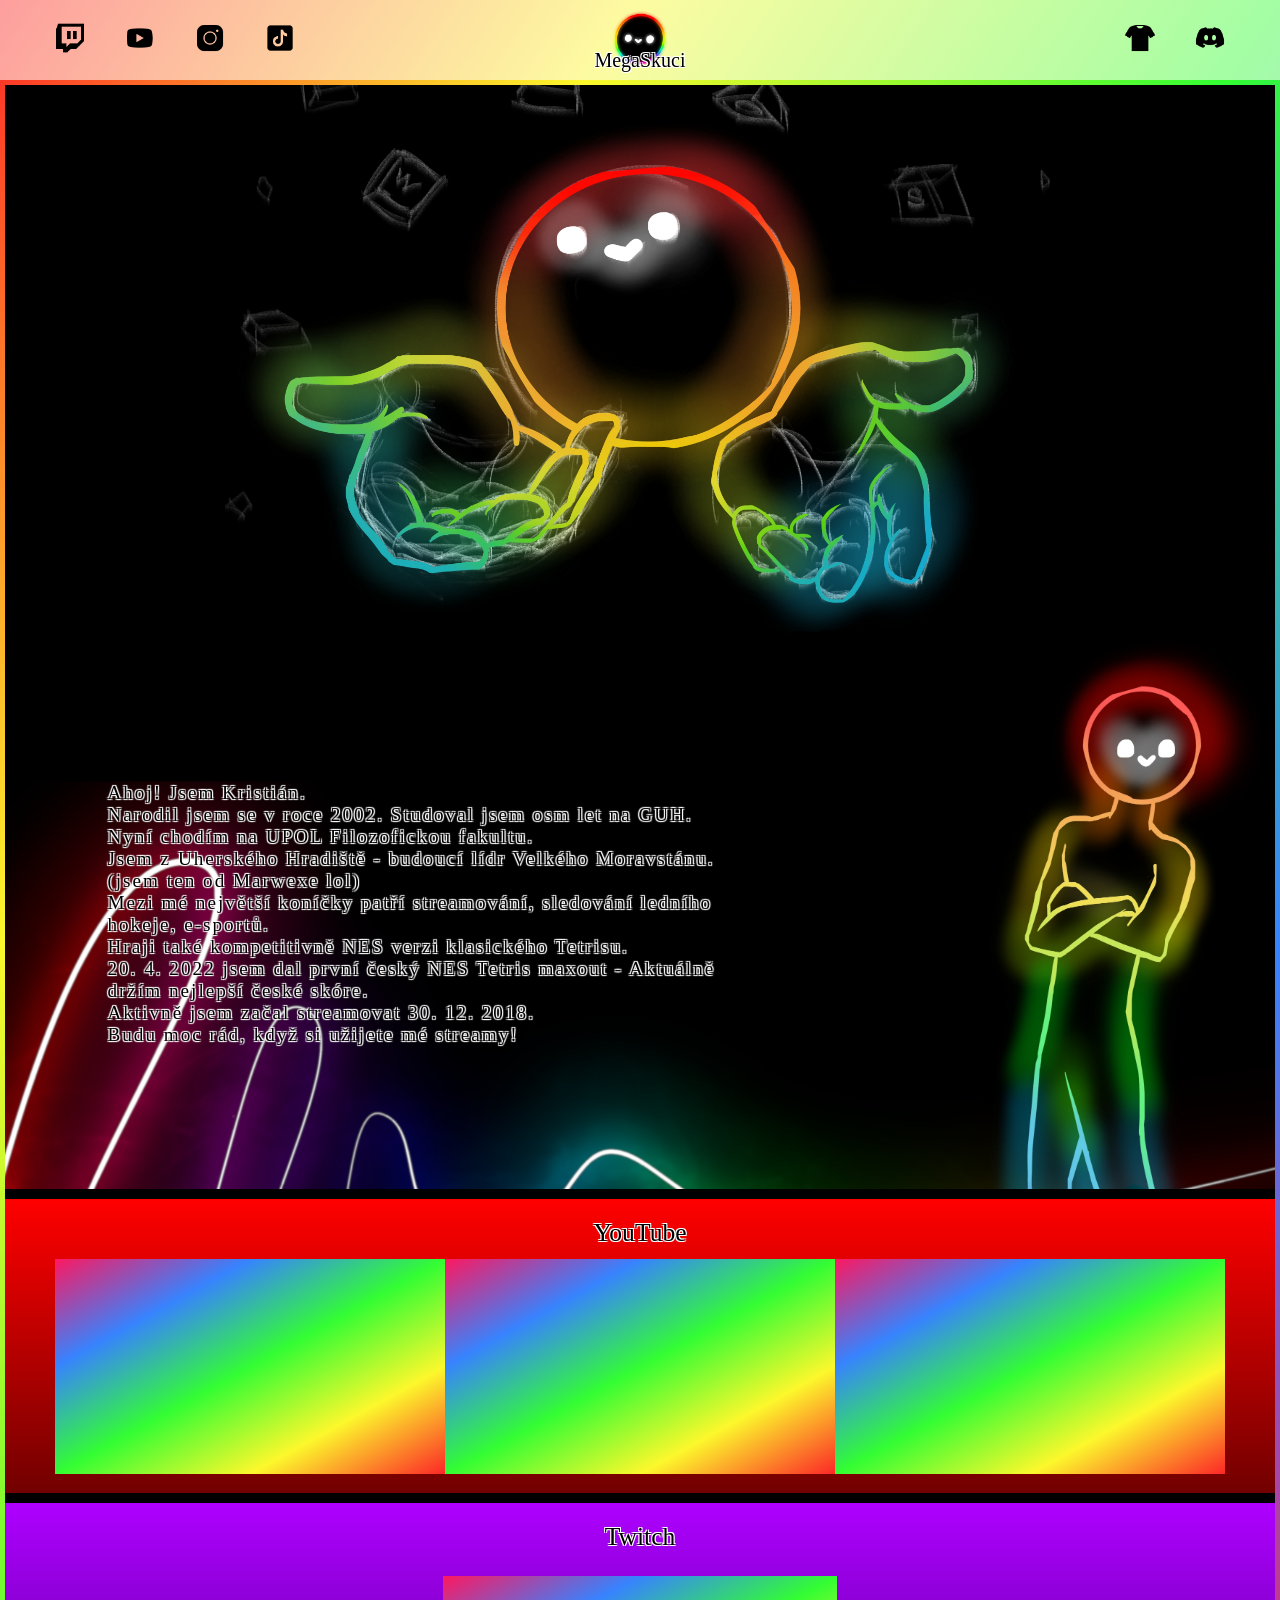
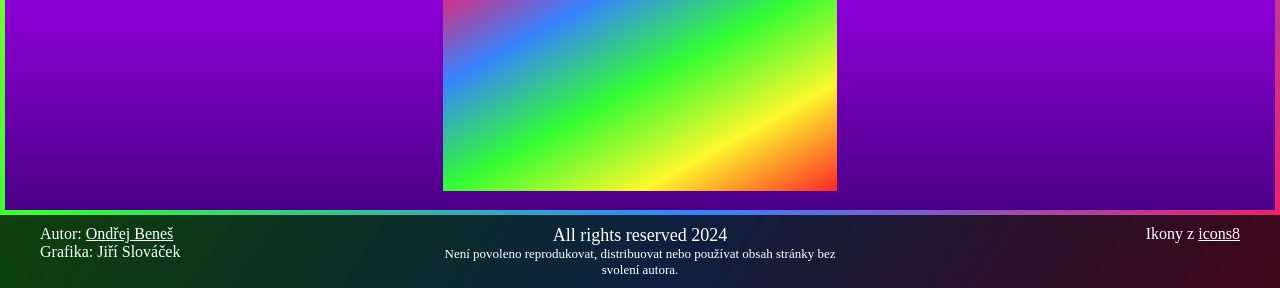
==== index.html @ 409f07e9 "Feat: Updated icons" ====
<!DOCTYPE html>
<html lang="cz">

<head>
    <meta charset="UTF-8">
    <meta http-equiv="X-UA-Compatible" content="IE=edge">
    <meta name="viewport" content="width=device-width, initial-scale=1.0">
    <meta name="description" content="Legendární youtuber a streamer">
    <meta name="keywords" content="megaskuci, skuci, youtube, twitch, minecraft, steam">

    <title>Megaskuci</title>

    <link rel="icon" type="image/x-icon" href="favicon.ico">

    <link rel="stylesheet" href="./style.css">
    <script src="./script.js"></script>
    <script src="https://ajax.googleapis.com/ajax/libs/jquery/2.1.1/jquery.min.js"></script>
</head>

<body>
    <div class="header">
        <div class="links left">
            <a href="https://www.twitch.tv/megaskuci" target="_blank" rel="noopener noreferrer">
                <img src="./pictures/icons8-twitch-50.png" alt="twitch">
            </a>

            <a href="https://www.youtube.com/c/MegaSkuci" target="_blank" rel="noopener noreferrer">
                <img src="./pictures/icons8-youtube-50.png" alt="youtube">
            </a>

            <a href="https://www.instagram.com/megaskuci/?hl=cs" target="_blank" rel="noopener noreferrer">
                <img src="./pictures/icons8-instagram-50.png" alt="instagram">
            </a>

            <a href="https://www.tiktok.com/@megaskuci" target="_blank" rel="noopener noreferrer">
                <img src="./pictures/icons8-tiktok-50.png" alt="tiktok">
            </a>
        </div>

        <div class="logo">
            <img src="./pictures/blacknobg.png" width="60px" height="60px">
            <p>MegaSkuci</p>
        </div>

        <div class="links right">

            <!-- <a href="https://www.patreon.com/megaskuci" target="_blank" rel="noopener noreferrer">
                <img src="./pictures/patreon_b.png" alt="patreon">
            </a>-->

            <a href="https://www.onyxx.cz/megaskuci" target="_blank" rel="noopener noreferrer">
                <img src="./pictures/icons8-tshirt-50.png" alt="merch">
            </a> 

            <a href="https://www.discord.gg/XGKQQp2" target="_blank" rel="noopener noreferrer">
                <img src="./pictures/icons8-discord-50.png" alt="discord">
            </a>
        </div>
    </div>

    <div class="content">
        <div class="mainpage">
            <div class="art_placeholder">
                <img src="./pictures/background-wide.jpg">
            </div>
        </div>
        <div class="aboutme">
            <p>
                Ahoj! Jsem Kristián.<br>
                Narodil jsem se v&nbsp;roce 2002. Studoval jsem osm let na GUH. Nyní chodím na UPOL Filozofickou fakultu.<br>
                Jsem z&nbsp;Uherského Hradiště -&nbsp;budoucí lídr Velkého Moravstánu. (jsem ten od Marwexe lol)<br>
                Mezi mé největší koníčky patří streamování, sledování ledního hokeje, e-sportů.<br>Hraji také kompetitivně NES verzi klasického Tetrisu.<br>20.&nbsp;4.&nbsp;2022 jsem dal první český NES Tetris maxout -&nbsp;Aktuálně držím nejlepší české skóre.<br>
                Aktivně jsem začal streamovat 30. 12. 2018.<br>
                Budu moc rád, když si užijete mé streamy!<br>
            </p>
        </div>
        <div class="videos">
            <h2>YouTube</h2>
            <div class="container">
                <iframe class="latestVideoEmbed last" vnum='0' cid="UCT8xtfmzZqI0Fsulju2FKTA" width="600" height="340"
                    frameborder="0" allowfullscreen></iframe>

                <iframe class="latestVideoEmbed second" vnum='1' cid="UCT8xtfmzZqI0Fsulju2FKTA" width="600" height="340"
                    frameborder="0" allowfullscreen></iframe>

                <iframe class="latestVideoEmbed third" vnum='2' cid="UCT8xtfmzZqI0Fsulju2FKTA" width="600" height="340"
                    frameborder="0" allowfullscreen></iframe>
            </div>

        </div>
        <div class="twitch">
            <h2>Twitch</h2>

            <iframe src="https://player.twitch.tv/?channel=megaskuci&parent=megaskuci.github.io&parent=www.megaskuci.cz" frameborder="0"
                allowfullscreen="true" scrolling="no" height="340" width="600"></iframe>

        </div>
    </div>

    <div class="footer">
        <div class="authors">
            Autor: <a href="mailto:ondra.beni@gmail.com">Ondřej Beneš</a><br>
            Grafika: Jiří Slováček
        </div>
       
        <div class="licence">
            All rights reserved 2024
            <div class="notice">Není povoleno reprodukovat, distribuovat nebo používat obsah stránky bez svolení autora.</div>
        </div>

        <div class="contacts">
            <div class="contact-wrapper">
                Ikony z <a href="https://icons8.com">icons8</a><br>
            </div>
        </div>
    </div>
</body>

<script>pageLoad();</script>
---- style.css ----
@font-face {
  font-family: 'Bahnschrift';
  src: url('./fonts/Bahnschrift-regular.ttf');
  font-weight: normal;
  font-style: normal;

}

html {
  /* Reset */
  padding: 0;
  margin: 0;

  /* globalni nastaveni fontu */
  font-family: "Bahnschrift";
  font-size: 18px;
  color: #fff;

  /* Vychozi barva pozadi  */
  background-color: rgb(0, 0, 31);

  background: linear-gradient(
    to bottom right,
    #fc2727 0%,
    #fcf82c 25%,
    #33fd33 50%,
    #3783fe 75%,
    #fd1861 100%
  );

  /* Kvuli gradientu je nutne nastavit minimalni vysku html */
  min-height: fit-content;
}

/* Reset */
body {
  padding: 0;
  margin: 0;
  min-height: 100vh;
  display: flex;
  flex-direction: column;
}

/* Reset kvuli vlastnim fontum */
h1,
h2,
h3,
h4 {
  padding: 0;
  margin: 0;
  font-weight: normal;
}

h2 {
  font-size: 2vw;;
  text-align: center;
  padding: 0;

  color: #000;
  text-shadow: -1px -1px 0 #fff, 1px -1px 0 #fff, -1px 1px 0 #fff,
    1px 1px 0 #fff;
}

/*----------- HEADER -----------*/
div.header {
  display: flex;
  flex-direction: row;
  justify-content: space-between;
  align-items: center;

  height: 80px;
  padding: 0 50px;

  background: rgba(255, 255, 255, 0.551);
}

div.links {
  font-size: 30px;
  font-weight: 600;
  padding: 5px;
  line-height: 30px;
  text-align: center;
  display: flex;
  justify-content: center;
}

div.links img {
  height: 30px;
  width: auto;
}

div.links.left {
  display: flex;
  flex-direction: row;
  justify-content: left;
  gap: 40px;
  width: 200px;
}

div.links.right {
  display: flex;
  flex-direction: row;
  justify-content: right;
  gap: 40px;
  width: 200px;
}

div.logo {
  position: relative;
  display: flex;
  flex-direction: column;
  justify-content: center;
  width: 100px;
  height: 60px;
  text-align: center;
}

div.logo p {
  z-index: 2;
  font-size: 20px;
  color: #000;
  text-shadow: -1px -1px 0 #fff, 1px -1px 0 #fff, -1px 1px 0 #fff,
    1px 1px 0 #fff;
  margin-bottom: -20px;
  padding: 0;
}

div.logo img {
  z-index: 1;
  position: absolute;
  align-self: center;
  padding: 0;
  margin: 0;
}

a {
  text-decoration: none;
  color: #000;
}

/*----------- CONTENT -----------*/

div.content {
  background: #000;
  margin: 5px;
}

div.art_placeholder {
  height: 43vw;
  overflow: hidden;
}

div.art_placeholder img {
  display: block;
  height: 50vw;
  margin: -7vw auto;
}

/*----------- ABOUT ME -----------*/
div.aboutme {
  display: grid;
  position: relative;
  background-image: url("./pictures/bg_side_wide.jpg");
  background-size: cover;
  height: 43vw;
  align-items: center;
  border-top: 3px solid black;
  border-bottom: 10px solid black;
}

div.aboutme p {
  color: #000;
  width: 50%;
  margin-left: 8vw;
  letter-spacing: 2px;
  font-size: 1.5vw;
  text-shadow: 1px 1px 1px rgb(255, 255, 255), -1px 1px 1px rgb(255, 255, 255), 1px -1px 1px rgb(255, 255, 255), -1px -1px 1px rgb(255, 255, 255);
}

/*----------- VIDEOS -----------*/

div.container {
  display: flex;
  flex-direction: row;
  justify-content: space-between;
  align-items: center;
}

div.videos {
  display: flex;
  flex-direction: column;
  justify-content: space-between;
  align-self: center;
  height: 20vw;
  padding: 1.5vw 50px;
  background: linear-gradient(rgb(255, 0, 0), rgb(114, 0, 0));
}

div.videos iframe {
  width: 30vw;
  height: 16vw;
  padding: 5px;
  background: linear-gradient(
    to top left,
    #fc2727 0%,
    #fcf82c 25%,
    #33fd33 50%,
    #3783fe 75%,
    #fd1861 100%
  );
}

/*----------- TWITCH -----------*/

div.twitch {
  margin-top: 10px;
  display: flex;
  flex-direction: column;
  justify-content: space-between;
  align-items: center;
  height: 21vw;
  padding: 1.5vw 50px;

  background: linear-gradient(rgb(174, 0, 255), rgb(74, 0, 134));
}

div.twitch iframe {
  width: 30vw;
  height: 16vw;
  padding: 5px;
  background: linear-gradient(
    to top left,
    #fc2727 0%,
    #fcf82c 25%,
    #33fd33 50%,
    #3783fe 75%,
    #fd1861 100%
  );
}

/*----------- FOOTER -----------*/
div.footer {
  background-color: #000000c0;
  display: grid;
  grid-template-columns: 33% 34% 33%;
  padding: 10px;
  padding-bottom: 20px;
  padding: 10px 40px;
  margin-top: auto;
}

div.footer a {
  color: #fff;
  text-decoration: underline;
}

div.footer div.authors, div.contacts {
  font-size: medium;
  font-weight: lighter;
}

div.footer div.licence {
  text-align: center;
}

div.footer div.contacts {
  display: flex;
  flex-direction: row;
  justify-content: flex-end;
  text-align: left;
}

div.notice {
  font-size: small;
}

/*----------- SMALLER DISPLAY -----------*/
@media screen and (max-width: 1000px) {

  div.art_placeholder {
    height: 42vw;
  }

  h2 {
    font-size: 30px;
  }

  div.header {
    height: 70px;
    padding: 0 20px;
  }

  div.links {
    font-size: 22px;
  }
  
  div.links img {
    height: 20px;
  }
  
  div.links.left {
    width: 150px;
  }
  
  div.links.right {
    width: 150px;
  }
  
  div.logo img {
    height: 45px;
    width: 45px;
  }
  
  div.logo p {
    font-size: 16px;
    align-self: center;
  }

  div.aboutme {
    display: none;
  }

  iframe.latestVideoEmbed.third,
  iframe.latestVideoEmbed.second {
    display: none;
  }

  div.videos h2, div.twitch h2 {
    font-size: 4vh;
  }

  div.videos {
    padding: 2vh 0 4vh 0;
    align-items: center;
    height: max-content;
  }

  div.videos iframe {
    width: 56vw;
    height: 30vw;
    padding: 5px;
  }

  div.twitch {
    padding: 2vh 0 4vh 0;
    align-items: center;
    height: max-content;
  } 
  
  div.twitch iframe {
    width: 56vw;
    height: 30vw;
    padding: 5px;
  }

  div.footer {
    grid-template-rows: 60% auto;
    grid-template-columns: 40% 20% 40%;
  }

  .footer .licence {
    grid-row-start: 1;
    grid-column-start: 1;
    grid-column-end: 4;
  }

  .footer .authors {
    grid-row-start: 2;
    grid-column-start: 1;
    grid-column-end: 3;
  }

  .footer .contacts {
    grid-row-start: 2;
    grid-column-start: 3;
    grid-column-end: 4;
  }

  div.footer div.authors, div.contacts {
    display: grid;
    font-size: small;
    font-weight: lighter;
    align-items: center;
  }

}
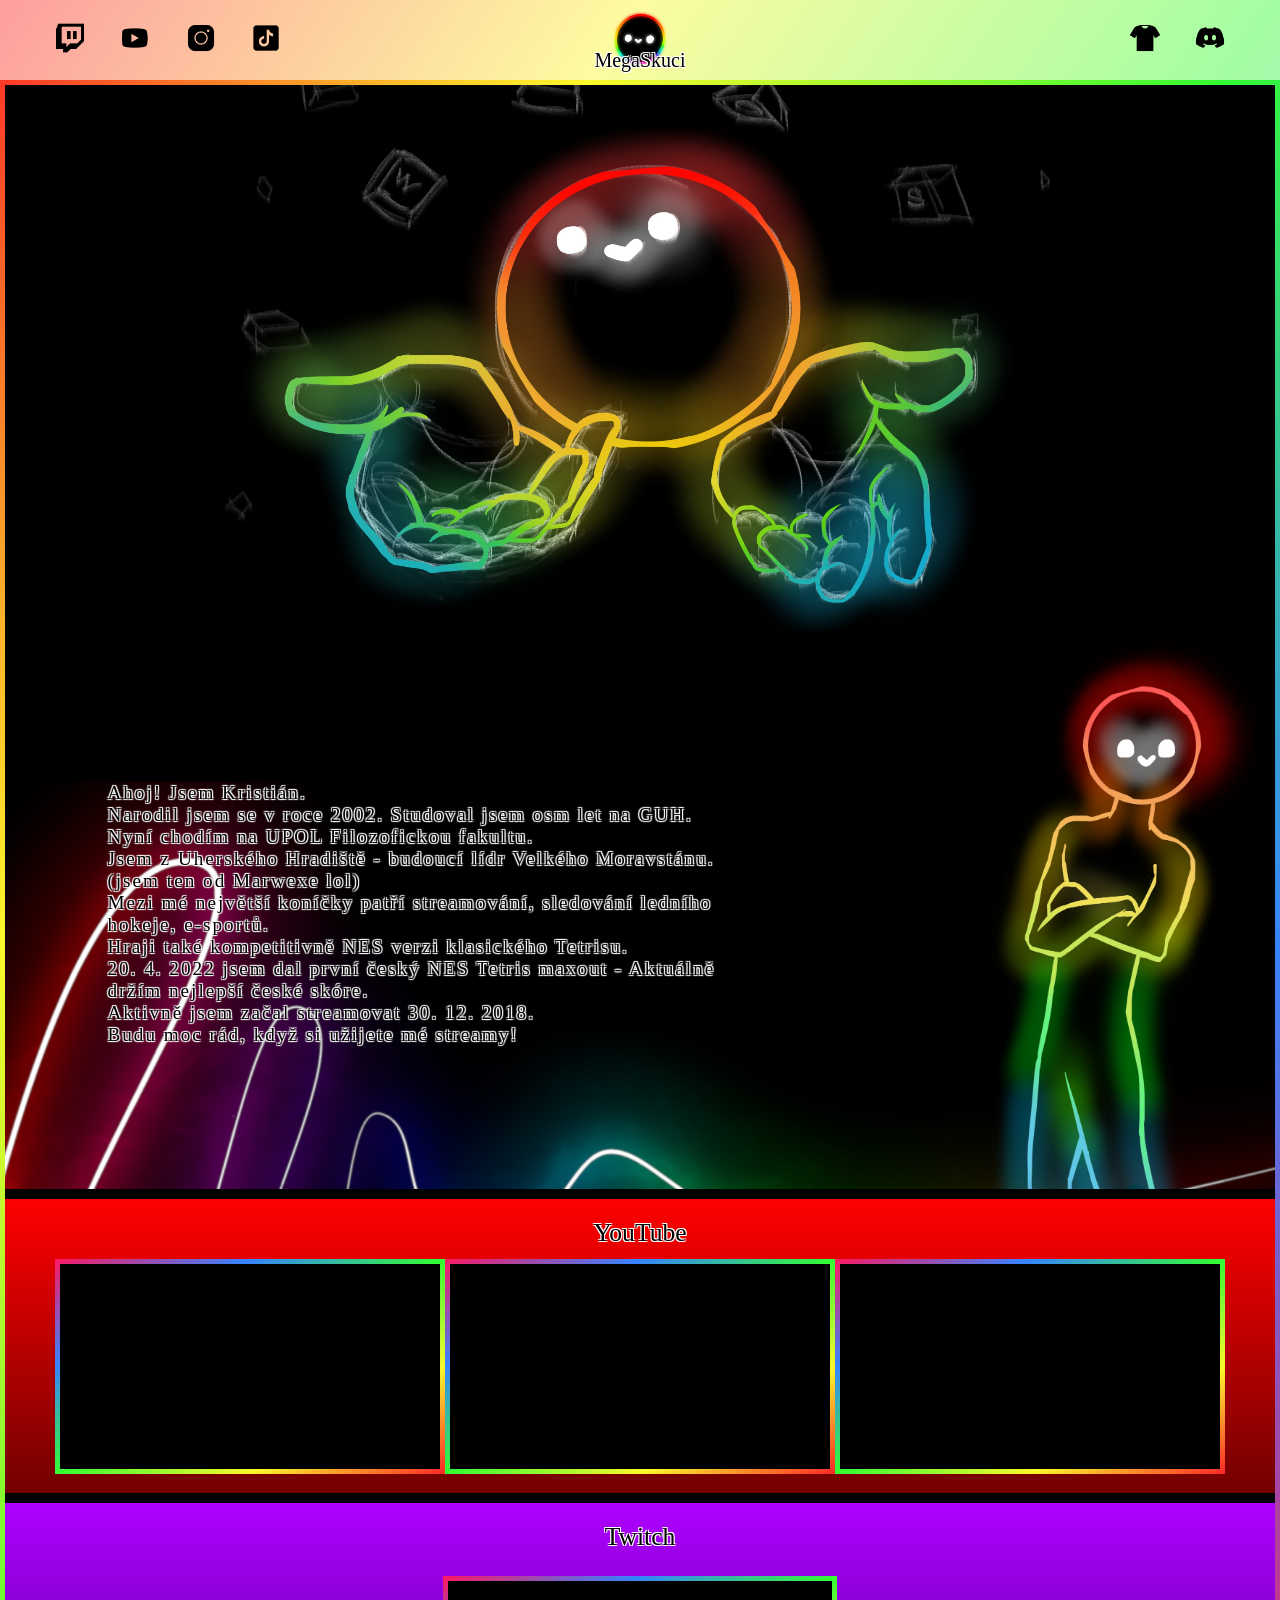
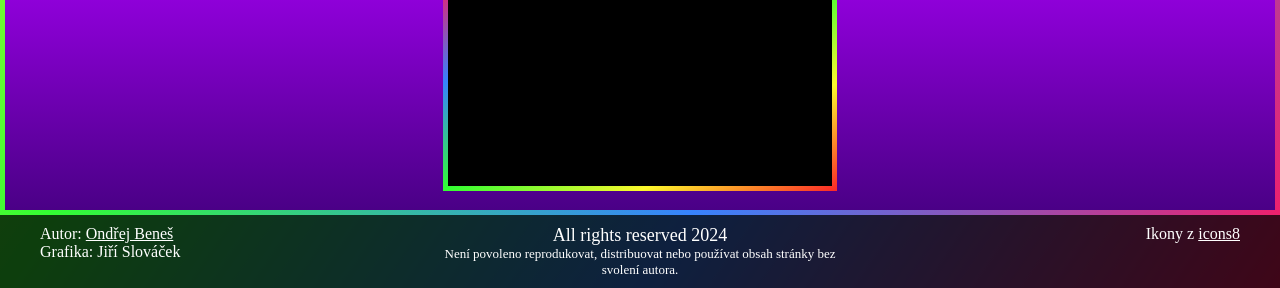
==== commit c56221ce: "Fix: header, video background" ====
--- a/index.html
+++ b/index.html
@@ -77,22 +77,22 @@
         <div class="videos">
             <h2>YouTube</h2>
             <div class="container">
-                <iframe class="latestVideoEmbed last" vnum='0' cid="UCT8xtfmzZqI0Fsulju2FKTA" width="600" height="340"
-                    frameborder="0" allowfullscreen></iframe>
+                <div class="video last"><iframe class="latestVideoEmbed" vnum='0' cid="UCT8xtfmzZqI0Fsulju2FKTA" width="600" height="340"
+                    frameborder="0" allowfullscreen></iframe></div>
 
-                <iframe class="latestVideoEmbed second" vnum='1' cid="UCT8xtfmzZqI0Fsulju2FKTA" width="600" height="340"
-                    frameborder="0" allowfullscreen></iframe>
+                <div class="video second"><iframe class="latestVideoEmbed" vnum='1' cid="UCT8xtfmzZqI0Fsulju2FKTA" width="600" height="340"
+                    frameborder="0" allowfullscreen></iframe></div>
 
-                <iframe class="latestVideoEmbed third" vnum='2' cid="UCT8xtfmzZqI0Fsulju2FKTA" width="600" height="340"
-                    frameborder="0" allowfullscreen></iframe>
+                <div class="video third"><iframe class="latestVideoEmbed" vnum='2' cid="UCT8xtfmzZqI0Fsulju2FKTA" width="600" height="340"
+                    frameborder="0" allowfullscreen></iframe></div>
             </div>
 
         </div>
         <div class="twitch">
             <h2>Twitch</h2>
 
-            <iframe src="https://player.twitch.tv/?channel=megaskuci&parent=megaskuci.github.io&parent=www.megaskuci.cz" frameborder="0"
-                allowfullscreen="true" scrolling="no" height="340" width="600"></iframe>
+            <div class="video"><iframe src="https://player.twitch.tv/?channel=megaskuci&parent=megaskuci.github.io&parent=www.megaskuci.cz" frameborder="0"
+                allowfullscreen="true" scrolling="no" height="340" width="600"></iframe></div>
 
         </div>
     </div>
--- a/style.css
+++ b/style.css
@@ -93,16 +93,16 @@
   display: flex;
   flex-direction: row;
   justify-content: left;
-  gap: 40px;
-  width: 200px;
+  gap: 10%;
+  width: 30%;
 }
 
 div.links.right {
   display: flex;
   flex-direction: row;
   justify-content: right;
-  gap: 40px;
-  width: 200px;
+  gap: 10%;
+  width: 30%;
 }
 
 div.logo {
@@ -143,6 +143,7 @@
 div.content {
   background: #000;
   margin: 5px;
+  min-height: 100vh;
 }
 
 div.art_placeholder {
@@ -196,9 +197,23 @@
   background: linear-gradient(rgb(255, 0, 0), rgb(114, 0, 0));
 }
 
-div.videos iframe {
+/*----------- TWITCH -----------*/
+
+div.twitch {
+  margin-top: 10px;
+  display: flex;
+  flex-direction: column;
+  justify-content: space-between;
+  align-items: center;
+  height: 21vw;
+  padding: 1.5vw 50px;
+
+  background: linear-gradient(rgb(174, 0, 255), rgb(74, 0, 134));
+}
+
+.video {
   width: 30vw;
-  height: 16vw;
+  height: 16vw; /* TODO: change width to percent */
   padding: 5px;
   background: linear-gradient(
     to top left,
@@ -210,32 +225,10 @@
   );
 }
 
-/*----------- TWITCH -----------*/
-
-div.twitch {
-  margin-top: 10px;
-  display: flex;
-  flex-direction: column;
-  justify-content: space-between;
-  align-items: center;
-  height: 21vw;
-  padding: 1.5vw 50px;
-
-  background: linear-gradient(rgb(174, 0, 255), rgb(74, 0, 134));
-}
-
-div.twitch iframe {
-  width: 30vw;
-  height: 16vw;
-  padding: 5px;
-  background: linear-gradient(
-    to top left,
-    #fc2727 0%,
-    #fcf82c 25%,
-    #33fd33 50%,
-    #3783fe 75%,
-    #fd1861 100%
-  );
+iframe {
+  width: 100%;
+  height: 100%;
+  background-color: #000;
 }
 
 /*----------- FOOTER -----------*/
@@ -298,14 +291,6 @@
     height: 20px;
   }
   
-  div.links.left {
-    width: 150px;
-  }
-  
-  div.links.right {
-    width: 150px;
-  }
-  
   div.logo img {
     height: 45px;
     width: 45px;
@@ -316,12 +301,9 @@
     align-self: center;
   }
 
-  div.aboutme {
-    display: none;
-  }
-
-  iframe.latestVideoEmbed.third,
-  iframe.latestVideoEmbed.second {
+  div.aboutme,
+  .video.third,
+  .video.second {
     display: none;
   }
 
@@ -329,33 +311,22 @@
     font-size: 4vh;
   }
 
-  div.videos {
-    padding: 2vh 0 4vh 0;
-    align-items: center;
-    height: max-content;
-  }
-
-  div.videos iframe {
-    width: 56vw;
-    height: 30vw;
-    padding: 5px;
-  }
-
+  div.videos,
   div.twitch {
     padding: 2vh 0 4vh 0;
     align-items: center;
     height: max-content;
   } 
-  
-  div.twitch iframe {
+
+  div.twitch .video, div.videos .video {
     width: 56vw;
     height: 30vw;
     padding: 5px;
   }
 
   div.footer {
-    grid-template-rows: 60% auto;
-    grid-template-columns: 40% 20% 40%;
+    grid-template: "a a"
+                   "b c";
   }
 
   .footer .licence {
@@ -377,7 +348,6 @@
   }
 
   div.footer div.authors, div.contacts {
-    display: grid;
     font-size: small;
     font-weight: lighter;
     align-items: center;
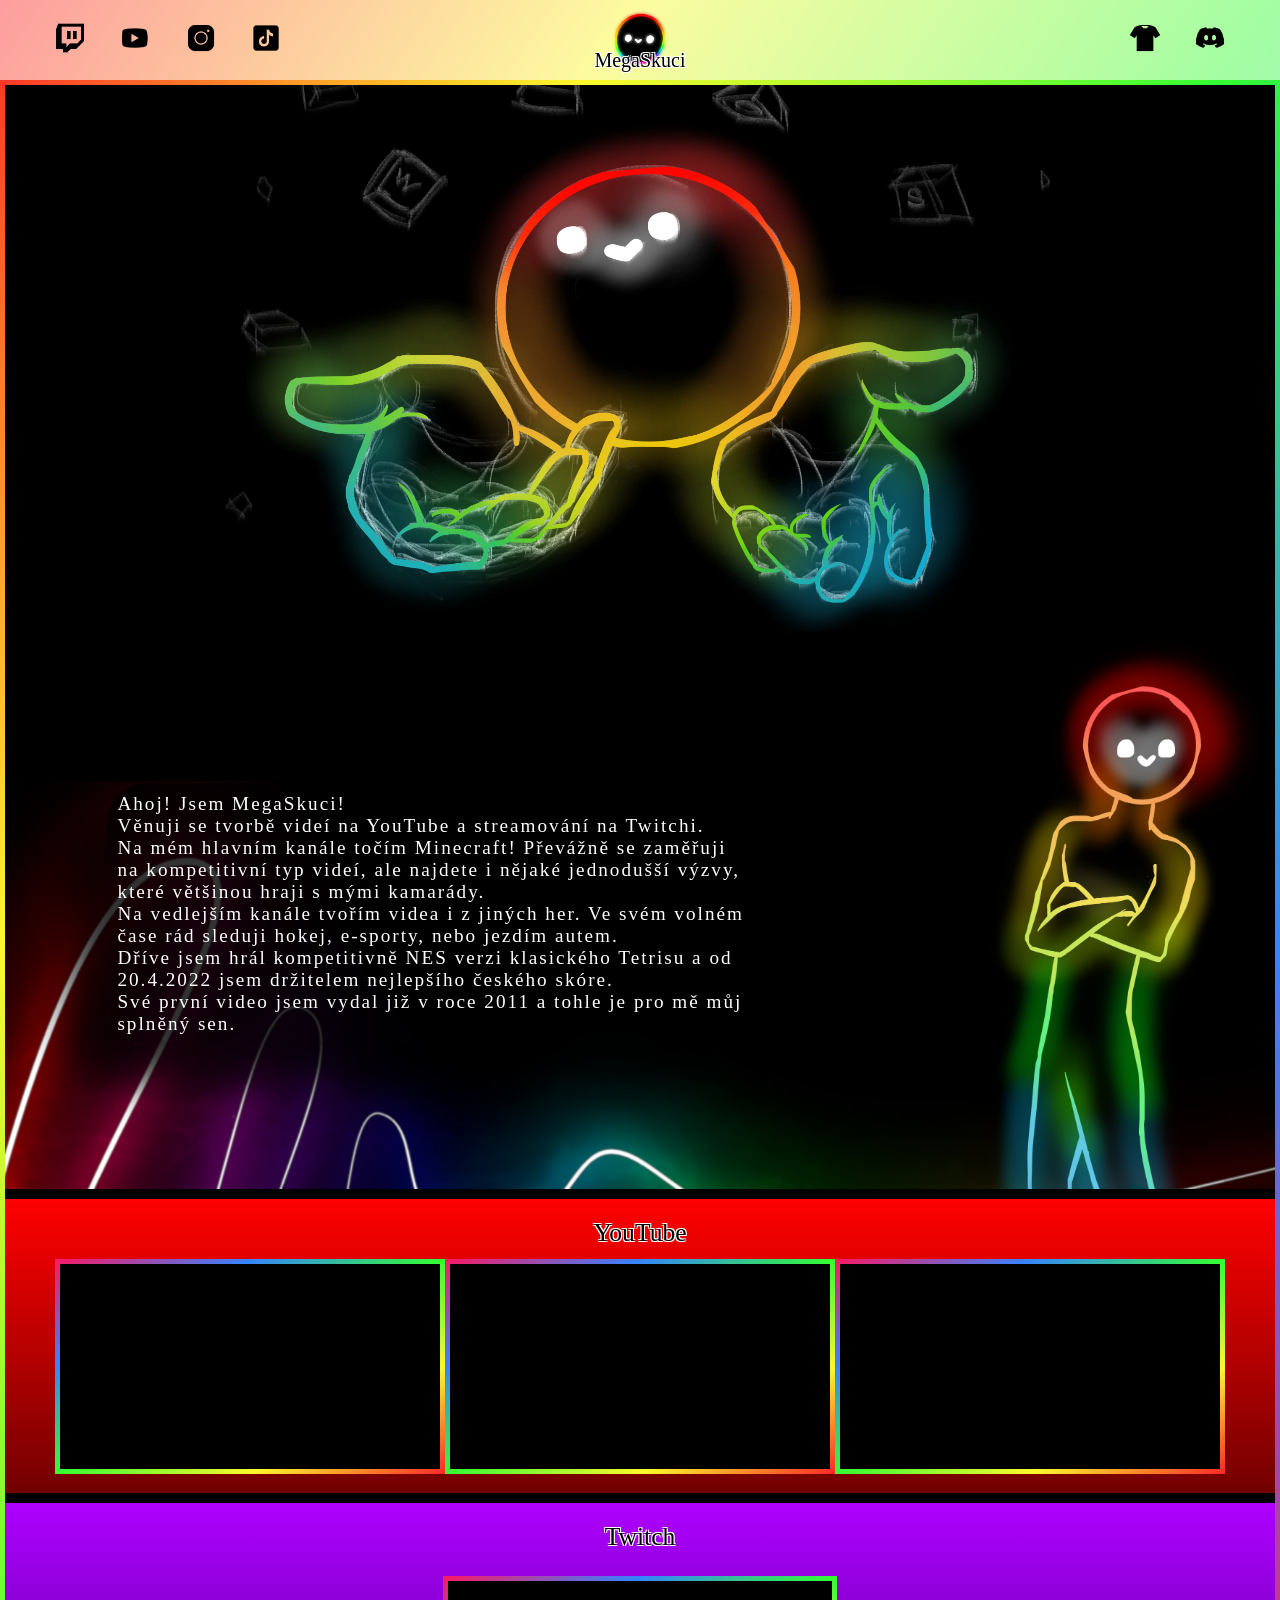
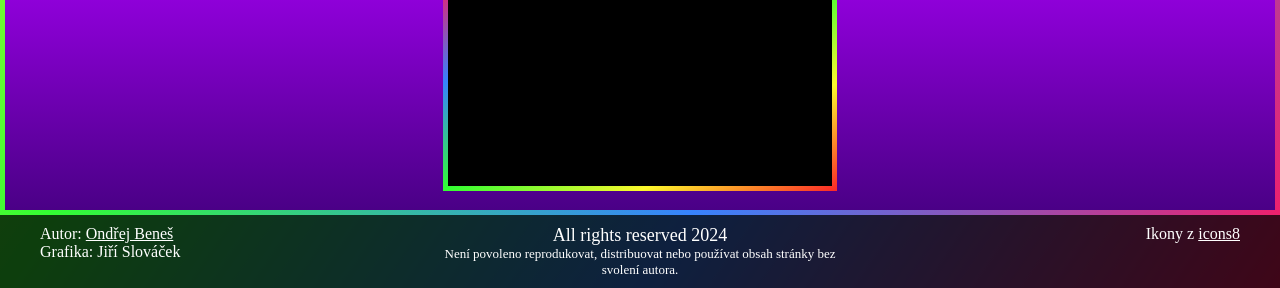
==== commit a5a9b948: "Update: About me" ====
--- a/index.html
+++ b/index.html
@@ -66,12 +66,12 @@
         </div>
         <div class="aboutme">
             <p>
-                Ahoj! Jsem Kristián.<br>
-                Narodil jsem se v&nbsp;roce 2002. Studoval jsem osm let na GUH. Nyní chodím na UPOL Filozofickou fakultu.<br>
-                Jsem z&nbsp;Uherského Hradiště -&nbsp;budoucí lídr Velkého Moravstánu. (jsem ten od Marwexe lol)<br>
-                Mezi mé největší koníčky patří streamování, sledování ledního hokeje, e-sportů.<br>Hraji také kompetitivně NES verzi klasického Tetrisu.<br>20.&nbsp;4.&nbsp;2022 jsem dal první český NES Tetris maxout -&nbsp;Aktuálně držím nejlepší české skóre.<br>
-                Aktivně jsem začal streamovat 30. 12. 2018.<br>
-                Budu moc rád, když si užijete mé streamy!<br>
+                Ahoj! Jsem MegaSkuci!<br>
+                Věnuji se tvorbě videí na YouTube a&nbsp;streamování na Twitchi.<br>
+                Na mém hlavním kanále točím Minecraft! Převážně se zaměřuji na kompetitivní typ videí, ale najdete i&nbsp;nějaké jednodušší výzvy, které většinou hraji s&nbsp;mými kamarády.<br>
+                Na vedlejším kanále tvořím videa i&nbsp;z&nbsp;jiných her. Ve svém volném čase rád sleduji hokej, e-sporty, nebo jezdím autem.<br>
+                Dříve jsem hrál kompetitivně NES verzi klasického Tetrisu a&nbsp;od 20.4.2022 jsem držitelem nejlepšího českého skóre.<br>
+                Své první video jsem vydal již v roce 2011 a&nbsp;tohle je pro mě můj splněný sen.
             </p>
         </div>
         <div class="videos">
--- a/style.css
+++ b/style.css
@@ -71,7 +71,7 @@
   height: 80px;
   padding: 0 50px;
 
-  background: rgba(255, 255, 255, 0.551);
+  background: rgba(255, 255, 255, 0.55);
 }
 
 div.links {
@@ -170,12 +170,17 @@
 }
 
 div.aboutme p {
-  color: #000;
+  color: #ffffff;
   width: 50%;
   margin-left: 8vw;
+  padding: 10px;
   letter-spacing: 2px;
   font-size: 1.5vw;
-  text-shadow: 1px 1px 1px rgb(255, 255, 255), -1px 1px 1px rgb(255, 255, 255), 1px -1px 1px rgb(255, 255, 255), -1px -1px 1px rgb(255, 255, 255);
+  /*text-shadow: 1px 1px 1px rgb(255, 255, 255), -1px 1px 1px rgb(255, 255, 255), 1px -1px 1px rgb(255, 255, 255), -1px -1px 1px rgb(255, 255, 255);
+  */
+  border-radius: 40px;
+  background: #000000cc;
+  box-shadow: #000000cc -40px 40px 40px;
 }
 
 /*----------- VIDEOS -----------*/
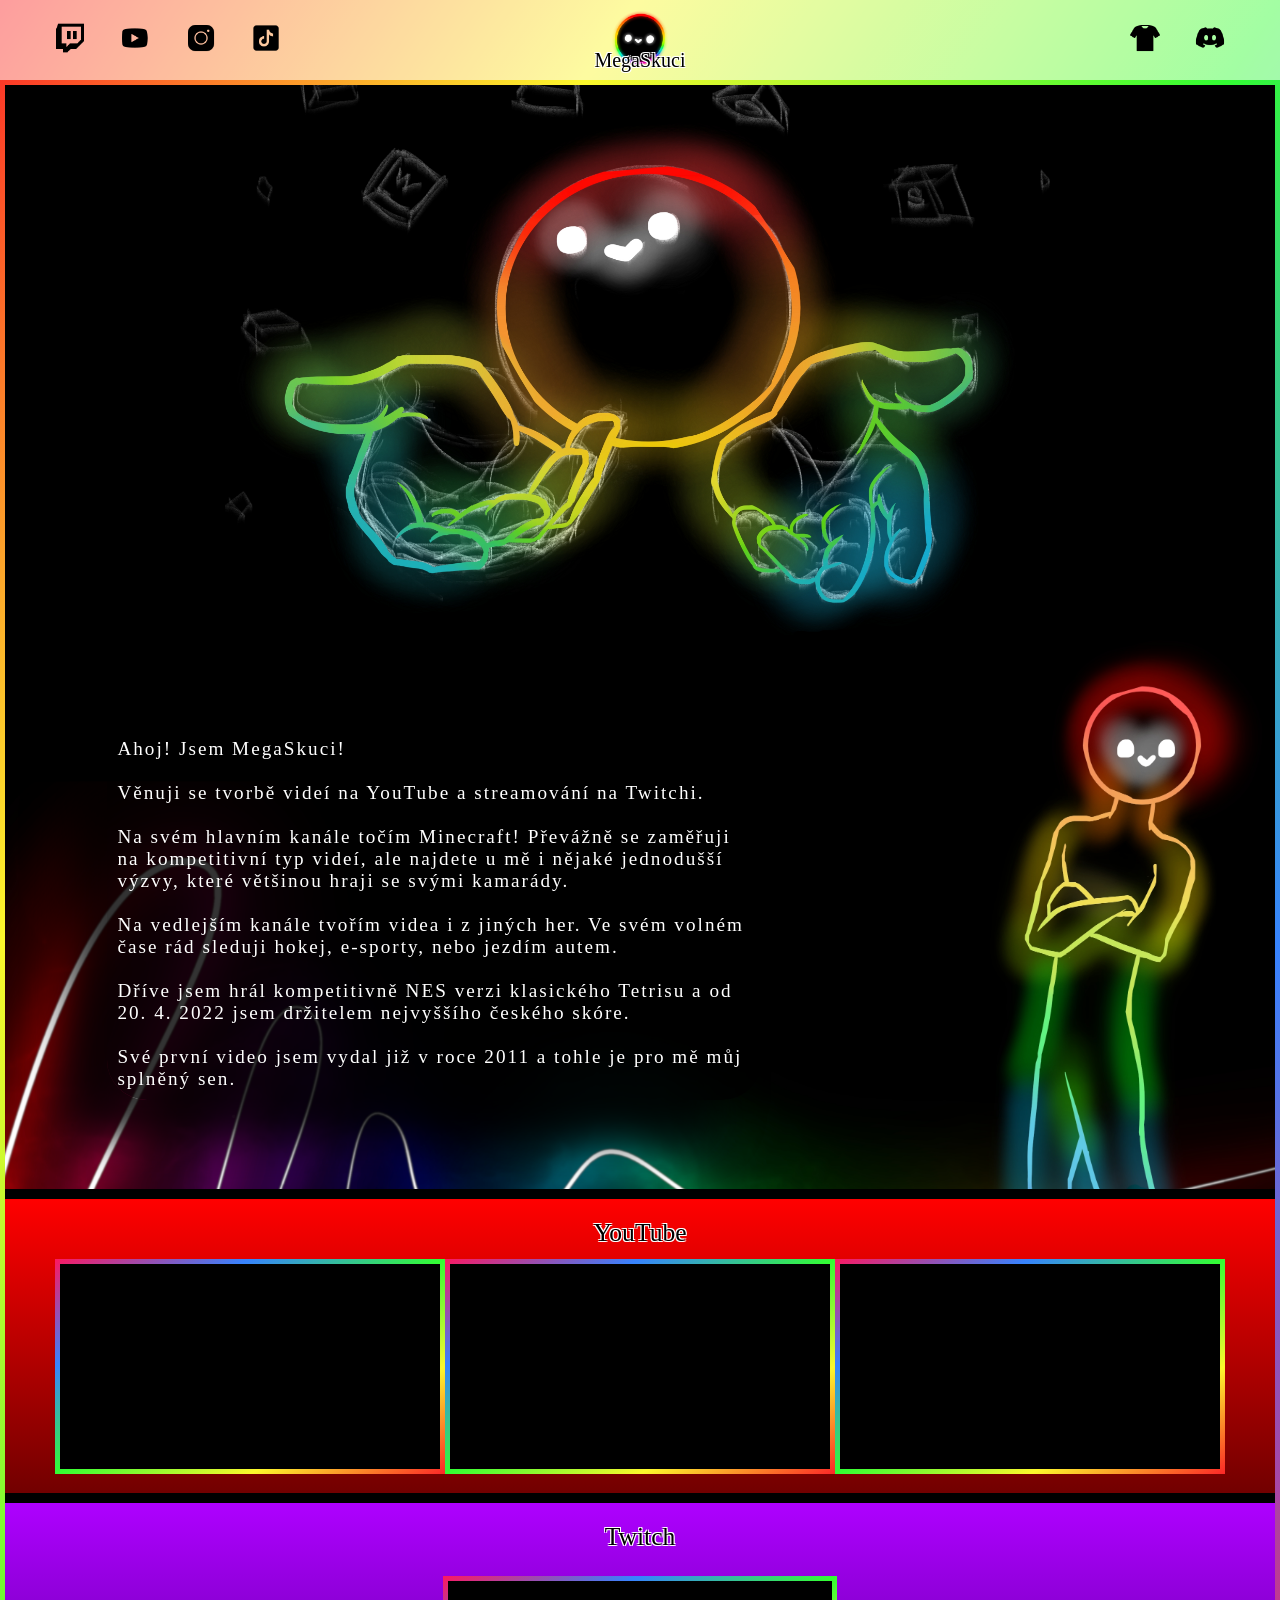
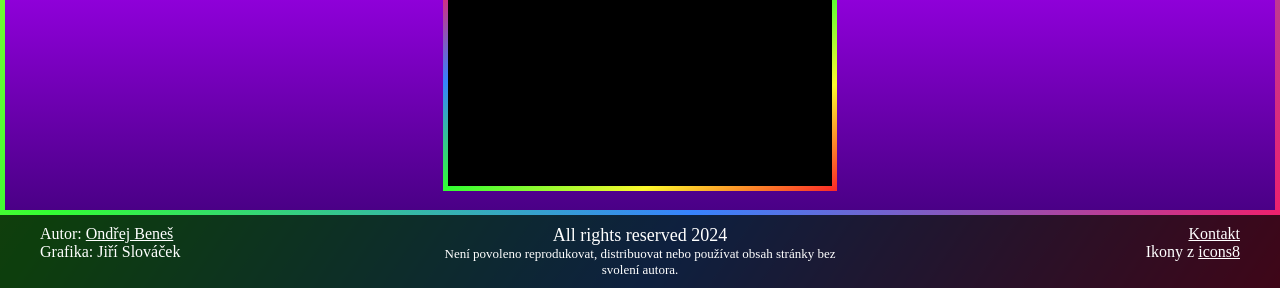
==== commit 4d38632e: "Update: About me" ====
--- a/index.html
+++ b/index.html
@@ -66,11 +66,11 @@
         </div>
         <div class="aboutme">
             <p>
-                Ahoj! Jsem MegaSkuci!<br>
-                Věnuji se tvorbě videí na YouTube a&nbsp;streamování na Twitchi.<br>
-                Na mém hlavním kanále točím Minecraft! Převážně se zaměřuji na kompetitivní typ videí, ale najdete i&nbsp;nějaké jednodušší výzvy, které většinou hraji s&nbsp;mými kamarády.<br>
-                Na vedlejším kanále tvořím videa i&nbsp;z&nbsp;jiných her. Ve svém volném čase rád sleduji hokej, e-sporty, nebo jezdím autem.<br>
-                Dříve jsem hrál kompetitivně NES verzi klasického Tetrisu a&nbsp;od 20.4.2022 jsem držitelem nejlepšího českého skóre.<br>
+                Ahoj! Jsem MegaSkuci!<br><br>
+                Věnuji se tvorbě videí na YouTube a&nbsp;streamování na Twitchi.<br><br>
+                Na svém hlavním kanále točím Minecraft! Převážně se zaměřuji na kompetitivní typ videí, ale najdete u mě i&nbsp;nějaké jednodušší výzvy, které většinou hraji se svými kamarády.<br><br>
+                Na vedlejším kanále tvořím videa i&nbsp;z&nbsp;jiných her. Ve svém volném čase rád sleduji hokej, e-sporty, nebo jezdím autem.<br><br>
+                Dříve jsem hrál kompetitivně NES verzi klasického Tetrisu a&nbsp;od 20.&nbsp;4.&nbsp;2022 jsem držitelem nejvyššího českého skóre.<br><br>
                 Své první video jsem vydal již v roce 2011 a&nbsp;tohle je pro mě můj splněný sen.
             </p>
         </div>
@@ -110,7 +110,8 @@
 
         <div class="contacts">
             <div class="contact-wrapper">
-                Ikony z <a href="https://icons8.com">icons8</a><br>
+                <a href="mailto:business@megaskuci.cz">Kontakt</a><br>
+                Ikony z <a href="https://icons8.com">icons8</a>
             </div>
         </div>
     </div>
--- a/style.css
+++ b/style.css
@@ -176,8 +176,6 @@
   padding: 10px;
   letter-spacing: 2px;
   font-size: 1.5vw;
-  /*text-shadow: 1px 1px 1px rgb(255, 255, 255), -1px 1px 1px rgb(255, 255, 255), 1px -1px 1px rgb(255, 255, 255), -1px -1px 1px rgb(255, 255, 255);
-  */
   border-radius: 40px;
   background: #000000cc;
   box-shadow: #000000cc -40px 40px 40px;
@@ -265,7 +263,7 @@
   display: flex;
   flex-direction: row;
   justify-content: flex-end;
-  text-align: left;
+  text-align: right;
 }
 
 div.notice {
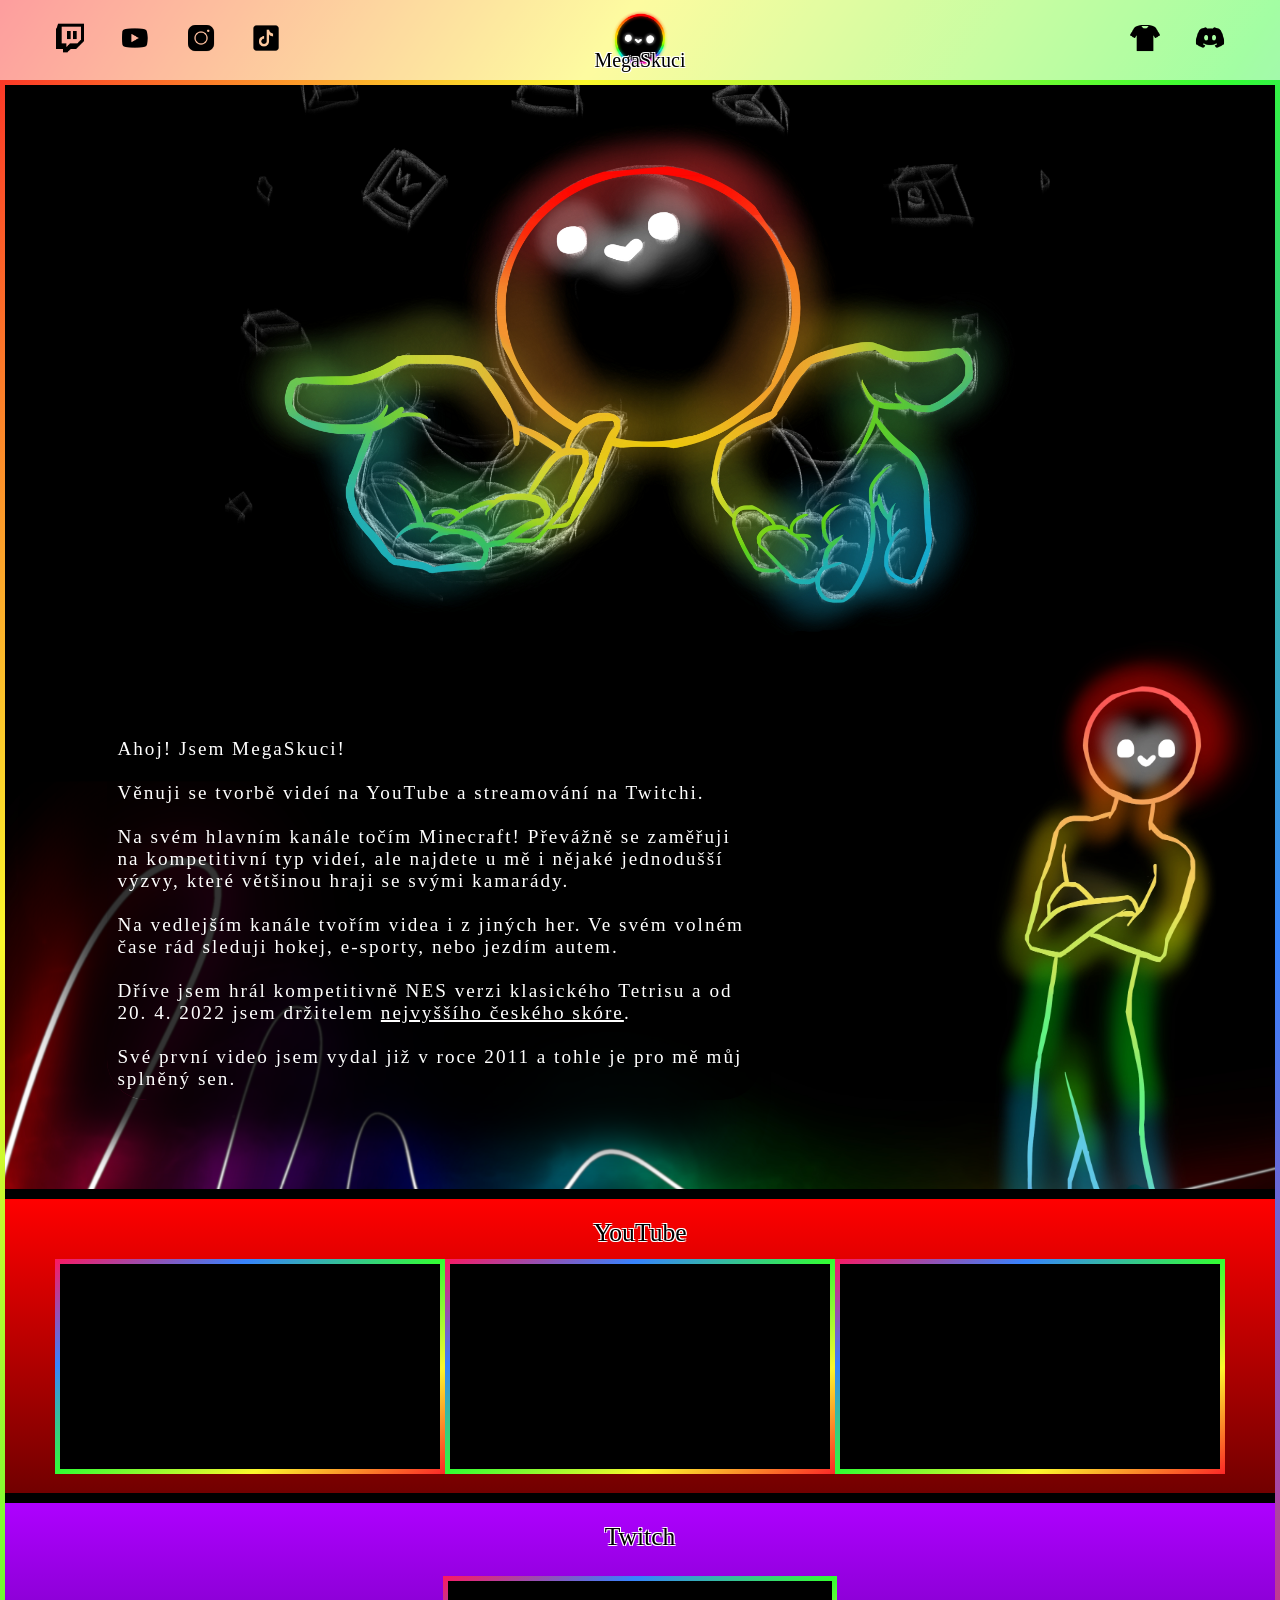
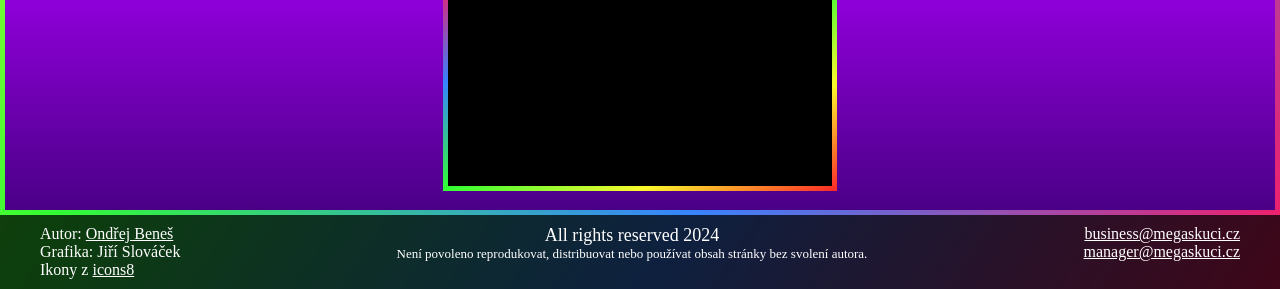
==== commit dadd9dd5: "Update: About me, links. mail About me is now visible and readable on smaller displays. Contact and " ====
--- a/index.html
+++ b/index.html
@@ -70,7 +70,7 @@
                 Věnuji se tvorbě videí na YouTube a&nbsp;streamování na Twitchi.<br><br>
                 Na svém hlavním kanále točím Minecraft! Převážně se zaměřuji na kompetitivní typ videí, ale najdete u mě i&nbsp;nějaké jednodušší výzvy, které většinou hraji se svými kamarády.<br><br>
                 Na vedlejším kanále tvořím videa i&nbsp;z&nbsp;jiných her. Ve svém volném čase rád sleduji hokej, e-sporty, nebo jezdím autem.<br><br>
-                Dříve jsem hrál kompetitivně NES verzi klasického Tetrisu a&nbsp;od 20.&nbsp;4.&nbsp;2022 jsem držitelem nejvyššího českého skóre.<br><br>
+                Dříve jsem hrál kompetitivně NES verzi klasického Tetrisu a&nbsp;od 20.&nbsp;4.&nbsp;2022 jsem držitelem <a href="https://www.youtube.com/watch?v=RFPmZJ_5HoQ" target="_blank">nejvyššího českého skóre</a>.<br><br>
                 Své první video jsem vydal již v roce 2011 a&nbsp;tohle je pro mě můj splněný sen.
             </p>
         </div>
@@ -99,8 +99,9 @@
 
     <div class="footer">
         <div class="authors">
-            Autor: <a href="mailto:ondra.beni@gmail.com">Ondřej Beneš</a><br>
-            Grafika: Jiří Slováček
+            Autor: <a href="https://www.podisti.cz/" target="_blank">Ondřej Beneš</a><br>
+            Grafika: Jiří Slováček<br>
+            Ikony z <a href="https://icons8.com">icons8</a>
         </div>
        
         <div class="licence">
@@ -110,8 +111,11 @@
 
         <div class="contacts">
             <div class="contact-wrapper">
-                <a href="mailto:business@megaskuci.cz">Kontakt</a><br>
-                Ikony z <a href="https://icons8.com">icons8</a>
+                <a href="mailto:business@megaskuci.cz">business@megaskuci.cz</a><br>
+                <a href="mailto:manager@megaskuci.cz">manager@megaskuci.cz</a><br>
+                
+
+                
             </div>
         </div>
     </div>
--- a/style.css
+++ b/style.css
@@ -143,7 +143,7 @@
 div.content {
   background: #000;
   margin: 5px;
-  min-height: 100vh;
+  flex-grow: 1;
 }
 
 div.art_placeholder {
@@ -179,6 +179,12 @@
   border-radius: 40px;
   background: #000000cc;
   box-shadow: #000000cc -40px 40px 40px;
+}
+
+
+div.aboutme a {
+  color: rgb(255, 255, 255);
+  text-decoration: 2px underline;
 }
 
 /*----------- VIDEOS -----------*/
@@ -238,9 +244,7 @@
 div.footer {
   background-color: #000000c0;
   display: grid;
-  grid-template-columns: 33% 34% 33%;
-  padding: 10px;
-  padding-bottom: 20px;
+  grid-template-columns: auto auto auto;
   padding: 10px 40px;
   margin-top: auto;
 }
@@ -274,7 +278,7 @@
 @media screen and (max-width: 1000px) {
 
   div.art_placeholder {
-    height: 42vw;
+    height: 43vw;
   }
 
   h2 {
@@ -304,7 +308,21 @@
     align-self: center;
   }
 
-  div.aboutme,
+  div.aboutme {
+    background: none;
+    width: 100%;
+    height: max-content;
+    padding-bottom: 10px;
+    & p {
+      width: 80%;
+      padding: 0;
+      margin: auto;
+      font-size: 12px;
+      box-shadow: none;
+      text-align: justify;
+    }
+  }
+
   .video.third,
   .video.second {
     display: none;
@@ -321,7 +339,8 @@
     height: max-content;
   } 
 
-  div.twitch .video, div.videos .video {
+  div.twitch .video,
+  div.videos .video {
     width: 56vw;
     height: 30vw;
     padding: 5px;
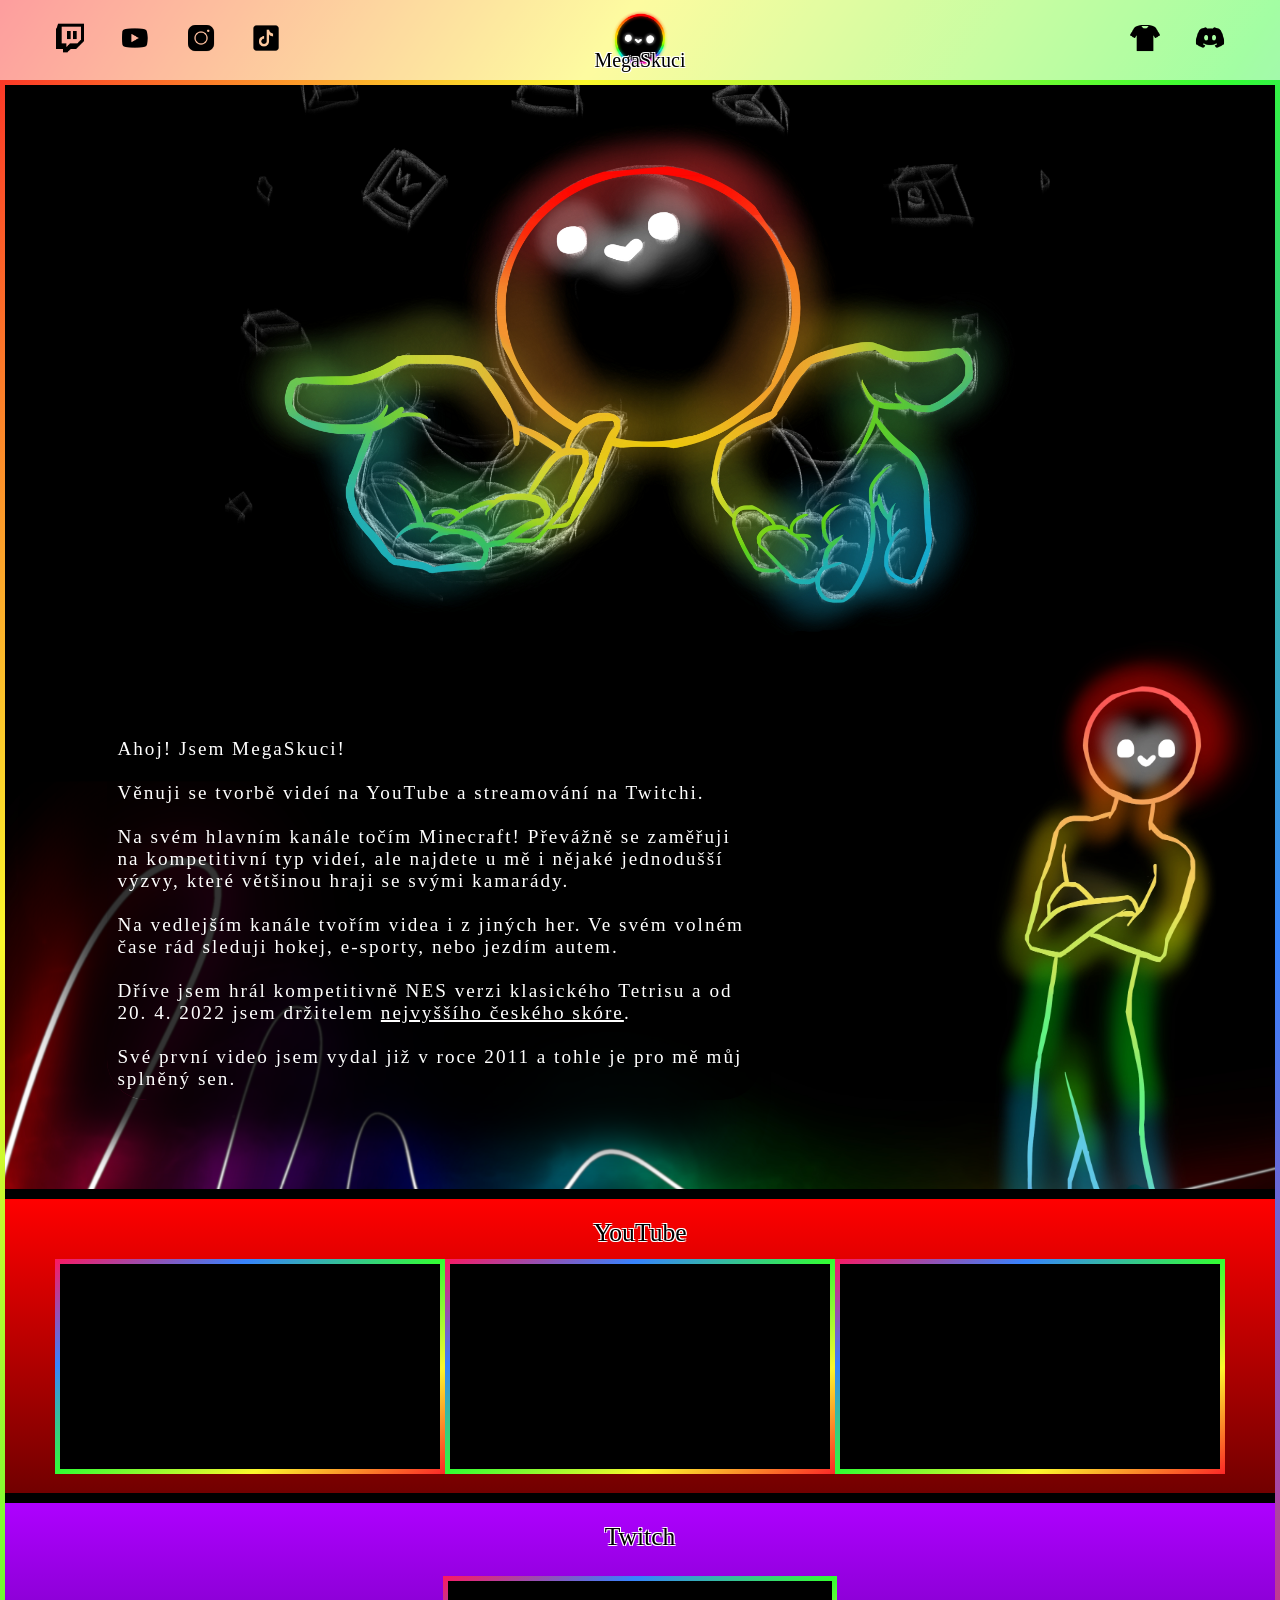
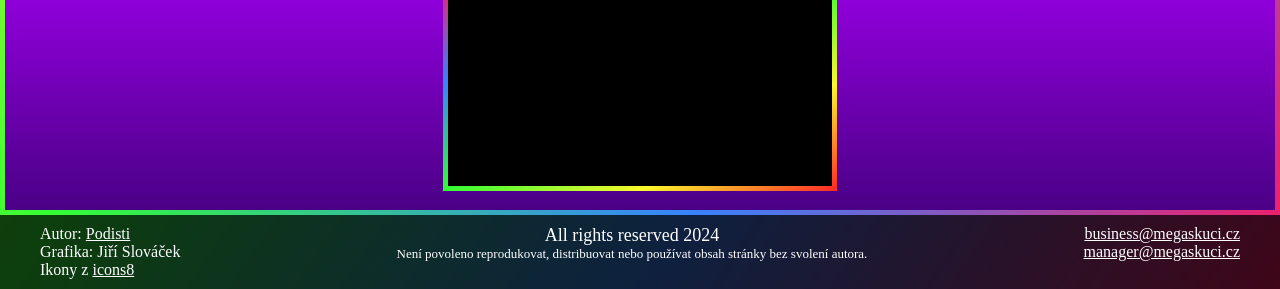
==== commit 080cd7f5: "Update: Author name" ====
--- a/index.html
+++ b/index.html
@@ -99,7 +99,7 @@
 
     <div class="footer">
         <div class="authors">
-            Autor: <a href="https://www.podisti.cz/" target="_blank">Ondřej Beneš</a><br>
+            Autor: <a href="https://www.podisti.cz/" target="_blank">Podisti</a><br>
             Grafika: Jiří Slováček<br>
             Ikony z <a href="https://icons8.com">icons8</a>
         </div>
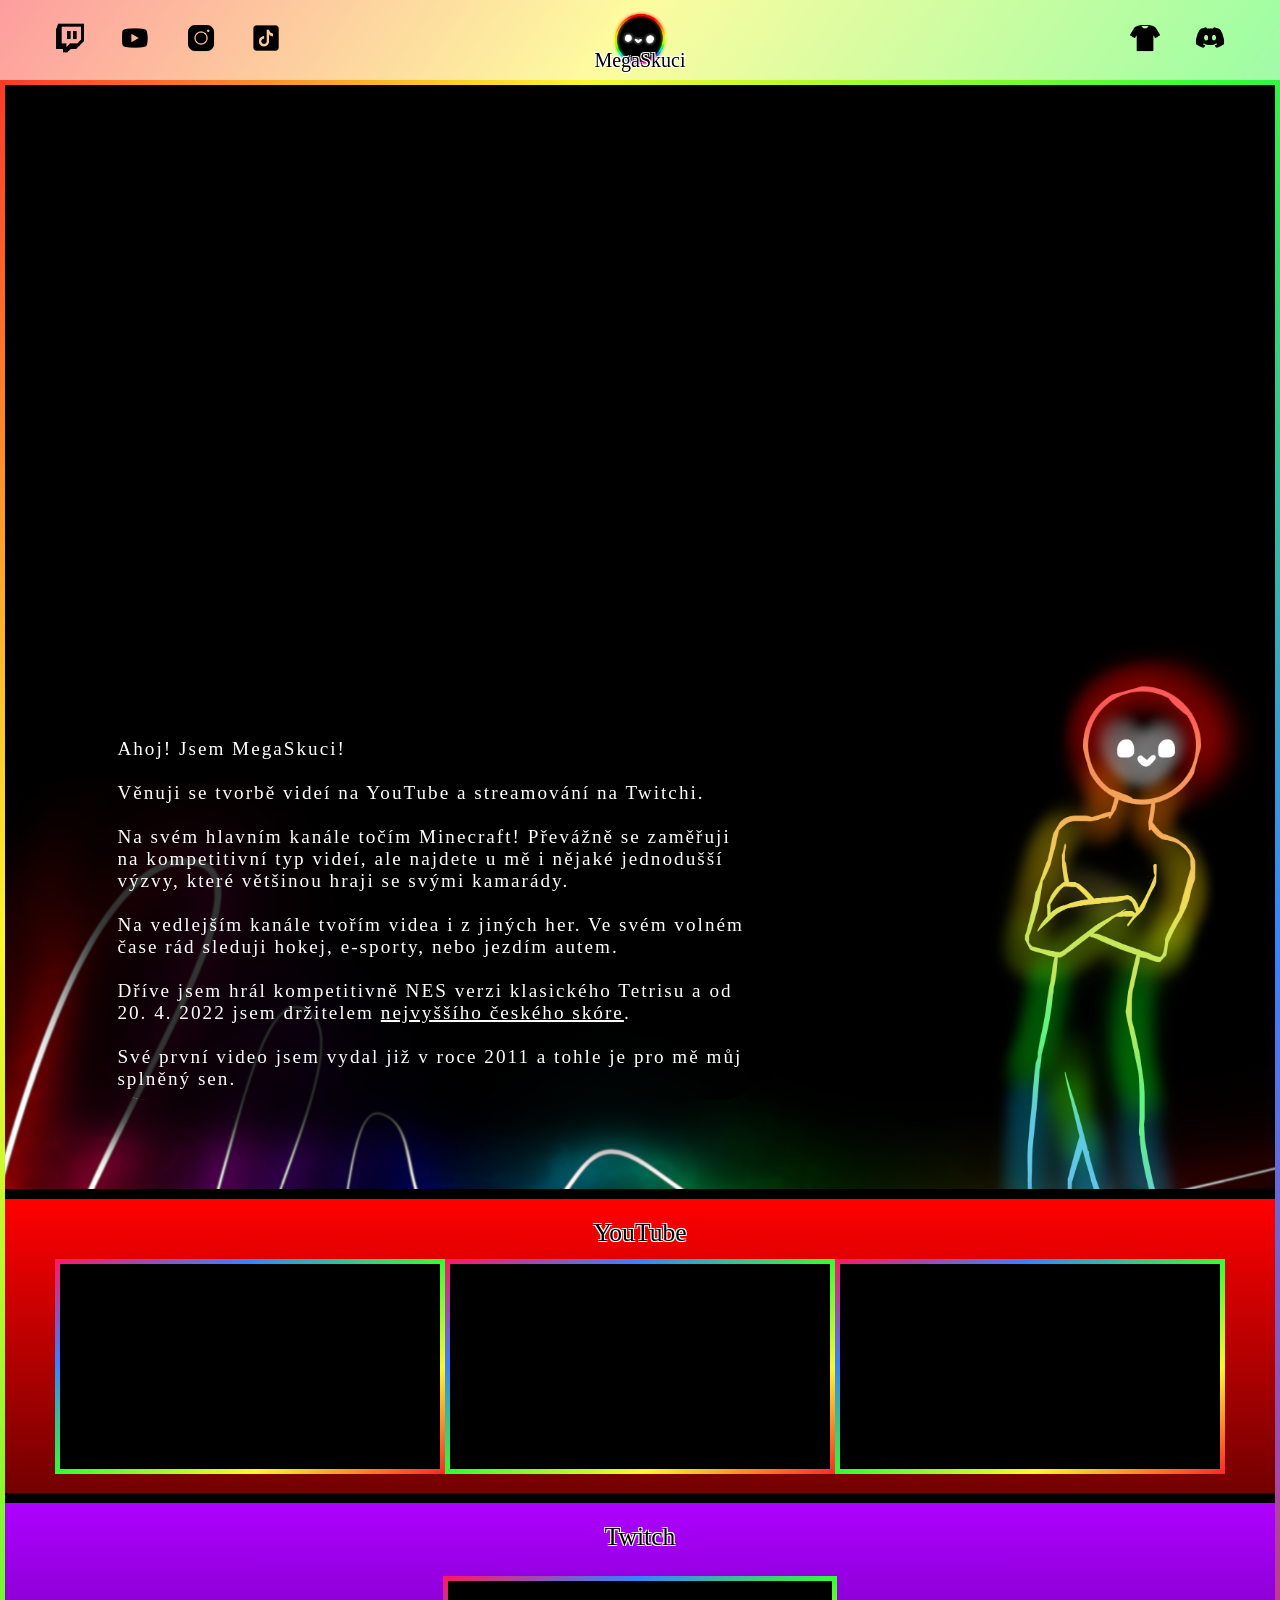
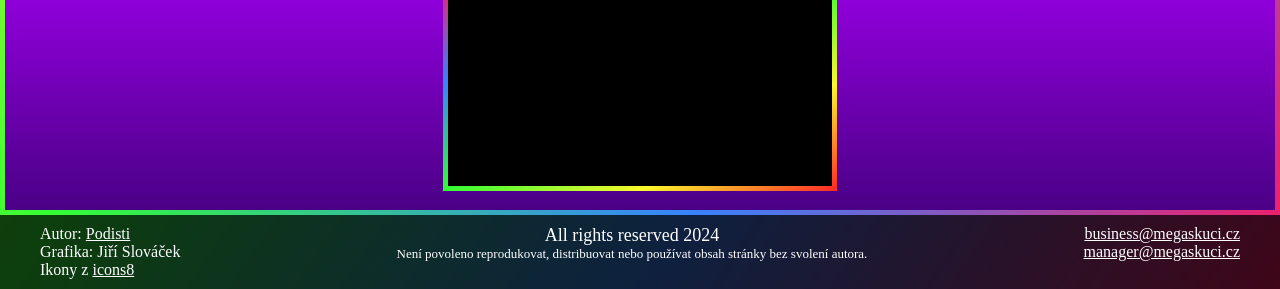
==== commit 8cd9b27e: "Update: video background" ====
--- a/index.html
+++ b/index.html
@@ -18,7 +18,7 @@
 </head>
 
 <body>
-    <div class="header">
+    <header>
         <div class="links left">
             <a href="https://www.twitch.tv/megaskuci" target="_blank" rel="noopener noreferrer">
                 <img src="./pictures/icons8-twitch-50.png" alt="twitch">
@@ -50,75 +50,81 @@
 
             <a href="https://www.onyxx.cz/megaskuci" target="_blank" rel="noopener noreferrer">
                 <img src="./pictures/icons8-tshirt-50.png" alt="merch">
-            </a> 
+            </a>
 
             <a href="https://www.discord.gg/XGKQQp2" target="_blank" rel="noopener noreferrer">
                 <img src="./pictures/icons8-discord-50.png" alt="discord">
             </a>
         </div>
-    </div>
+    </header>
 
     <div class="content">
         <div class="mainpage">
             <div class="art_placeholder">
-                <img src="./pictures/background-wide.jpg">
+                <!--<img src="./pictures/background-wide.jpg">-->
+                <video src="./pictures/skuci.mp4" autoplay="on" loop="infinite"></video>
             </div>
         </div>
         <div class="aboutme">
             <p>
                 Ahoj! Jsem MegaSkuci!<br><br>
                 Věnuji se tvorbě videí na YouTube a&nbsp;streamování na Twitchi.<br><br>
-                Na svém hlavním kanále točím Minecraft! Převážně se zaměřuji na kompetitivní typ videí, ale najdete u mě i&nbsp;nějaké jednodušší výzvy, které většinou hraji se svými kamarády.<br><br>
-                Na vedlejším kanále tvořím videa i&nbsp;z&nbsp;jiných her. Ve svém volném čase rád sleduji hokej, e-sporty, nebo jezdím autem.<br><br>
-                Dříve jsem hrál kompetitivně NES verzi klasického Tetrisu a&nbsp;od 20.&nbsp;4.&nbsp;2022 jsem držitelem <a href="https://www.youtube.com/watch?v=RFPmZJ_5HoQ" target="_blank">nejvyššího českého skóre</a>.<br><br>
+                Na svém hlavním kanále točím Minecraft! Převážně se zaměřuji na kompetitivní typ videí, ale najdete u mě
+                i&nbsp;nějaké jednodušší výzvy, které většinou hraji se svými kamarády.<br><br>
+                Na vedlejším kanále tvořím videa i&nbsp;z&nbsp;jiných her. Ve svém volném čase rád sleduji hokej,
+                e-sporty, nebo jezdím autem.<br><br>
+                Dříve jsem hrál kompetitivně NES verzi klasického Tetrisu a&nbsp;od 20.&nbsp;4.&nbsp;2022 jsem držitelem
+                <a href="https://www.youtube.com/watch?v=RFPmZJ_5HoQ" target="_blank">nejvyššího českého
+                    skóre</a>.<br><br>
                 Své první video jsem vydal již v roce 2011 a&nbsp;tohle je pro mě můj splněný sen.
             </p>
         </div>
         <div class="videos">
             <h2>YouTube</h2>
             <div class="container">
-                <div class="video last"><iframe class="latestVideoEmbed" vnum='0' cid="UCT8xtfmzZqI0Fsulju2FKTA" width="600" height="340"
-                    frameborder="0" allowfullscreen></iframe></div>
+                <div class="video last"><iframe class="latestVideoEmbed" vnum='0' cid="UCT8xtfmzZqI0Fsulju2FKTA"
+                        width="600" height="340" frameborder="0" allowfullscreen></iframe></div>
 
-                <div class="video second"><iframe class="latestVideoEmbed" vnum='1' cid="UCT8xtfmzZqI0Fsulju2FKTA" width="600" height="340"
-                    frameborder="0" allowfullscreen></iframe></div>
+                <div class="video second"><iframe class="latestVideoEmbed" vnum='1' cid="UCT8xtfmzZqI0Fsulju2FKTA"
+                        width="600" height="340" frameborder="0" allowfullscreen></iframe></div>
 
-                <div class="video third"><iframe class="latestVideoEmbed" vnum='2' cid="UCT8xtfmzZqI0Fsulju2FKTA" width="600" height="340"
-                    frameborder="0" allowfullscreen></iframe></div>
+                <div class="video third"><iframe class="latestVideoEmbed" vnum='2' cid="UCT8xtfmzZqI0Fsulju2FKTA"
+                        width="600" height="340" frameborder="0" allowfullscreen></iframe></div>
             </div>
 
         </div>
         <div class="twitch">
             <h2>Twitch</h2>
 
-            <div class="video"><iframe src="https://player.twitch.tv/?channel=megaskuci&parent=megaskuci.github.io&parent=www.megaskuci.cz" frameborder="0"
-                allowfullscreen="true" scrolling="no" height="340" width="600"></iframe></div>
+            <div class="video"><iframe
+                    src="https://player.twitch.tv/?channel=megaskuci&parent=megaskuci.github.io&parent=www.megaskuci.cz"
+                    frameborder="0" allowfullscreen="true" scrolling="no" height="340" width="600"></iframe></div>
 
         </div>
     </div>
 
-    <div class="footer">
+
+    <footer>
         <div class="authors">
             Autor: <a href="https://www.podisti.cz/" target="_blank">Podisti</a><br>
             Grafika: Jiří Slováček<br>
             Ikony z <a href="https://icons8.com">icons8</a>
         </div>
-       
+
+
         <div class="licence">
             All rights reserved 2024
-            <div class="notice">Není povoleno reprodukovat, distribuovat nebo používat obsah stránky bez svolení autora.</div>
+            <div class="notice">Není povoleno reprodukovat, distribuovat nebo používat obsah stránky bez svolení autora.
+            </div>
         </div>
 
         <div class="contacts">
             <div class="contact-wrapper">
                 <a href="mailto:business@megaskuci.cz">business@megaskuci.cz</a><br>
                 <a href="mailto:manager@megaskuci.cz">manager@megaskuci.cz</a><br>
-                
-
-                
             </div>
         </div>
-    </div>
+    </footer>
 </body>
 
-<script>pageLoad();</script>
+<script>pageLoad();</script>
--- a/style.css
+++ b/style.css
@@ -62,7 +62,7 @@
 }
 
 /*----------- HEADER -----------*/
-div.header {
+header {
   display: flex;
   flex-direction: row;
   justify-content: space-between;
@@ -151,7 +151,7 @@
   overflow: hidden;
 }
 
-div.art_placeholder img {
+div.art_placeholder img, div.art_placeholder video {
   display: block;
   height: 50vw;
   margin: -7vw auto;
@@ -241,7 +241,7 @@
 }
 
 /*----------- FOOTER -----------*/
-div.footer {
+footer {
   background-color: #000000c0;
   display: grid;
   grid-template-columns: auto auto auto;
@@ -249,21 +249,21 @@
   margin-top: auto;
 }
 
-div.footer a {
+footer a {
   color: #fff;
   text-decoration: underline;
 }
 
-div.footer div.authors, div.contacts {
+footer div.authors, div.contacts {
   font-size: medium;
   font-weight: lighter;
 }
 
-div.footer div.licence {
+footer div.licence {
   text-align: center;
 }
 
-div.footer div.contacts {
+footer div.contacts {
   display: flex;
   flex-direction: row;
   justify-content: flex-end;
@@ -285,7 +285,7 @@
     font-size: 30px;
   }
 
-  div.header {
+header {
     height: 70px;
     padding: 0 20px;
   }
@@ -346,30 +346,30 @@
     padding: 5px;
   }
 
-  div.footer {
+footer {
     grid-template: "a a"
                    "b c";
   }
 
-  .footer .licence {
+  footer .licence {
     grid-row-start: 1;
     grid-column-start: 1;
     grid-column-end: 4;
   }
 
-  .footer .authors {
+  footer .authors {
     grid-row-start: 2;
     grid-column-start: 1;
     grid-column-end: 3;
   }
 
-  .footer .contacts {
+  footer .contacts {
     grid-row-start: 2;
     grid-column-start: 3;
     grid-column-end: 4;
   }
 
-  div.footer div.authors, div.contacts {
+  footer div.authors, div.contacts {
     font-size: small;
     font-weight: lighter;
     align-items: center;
